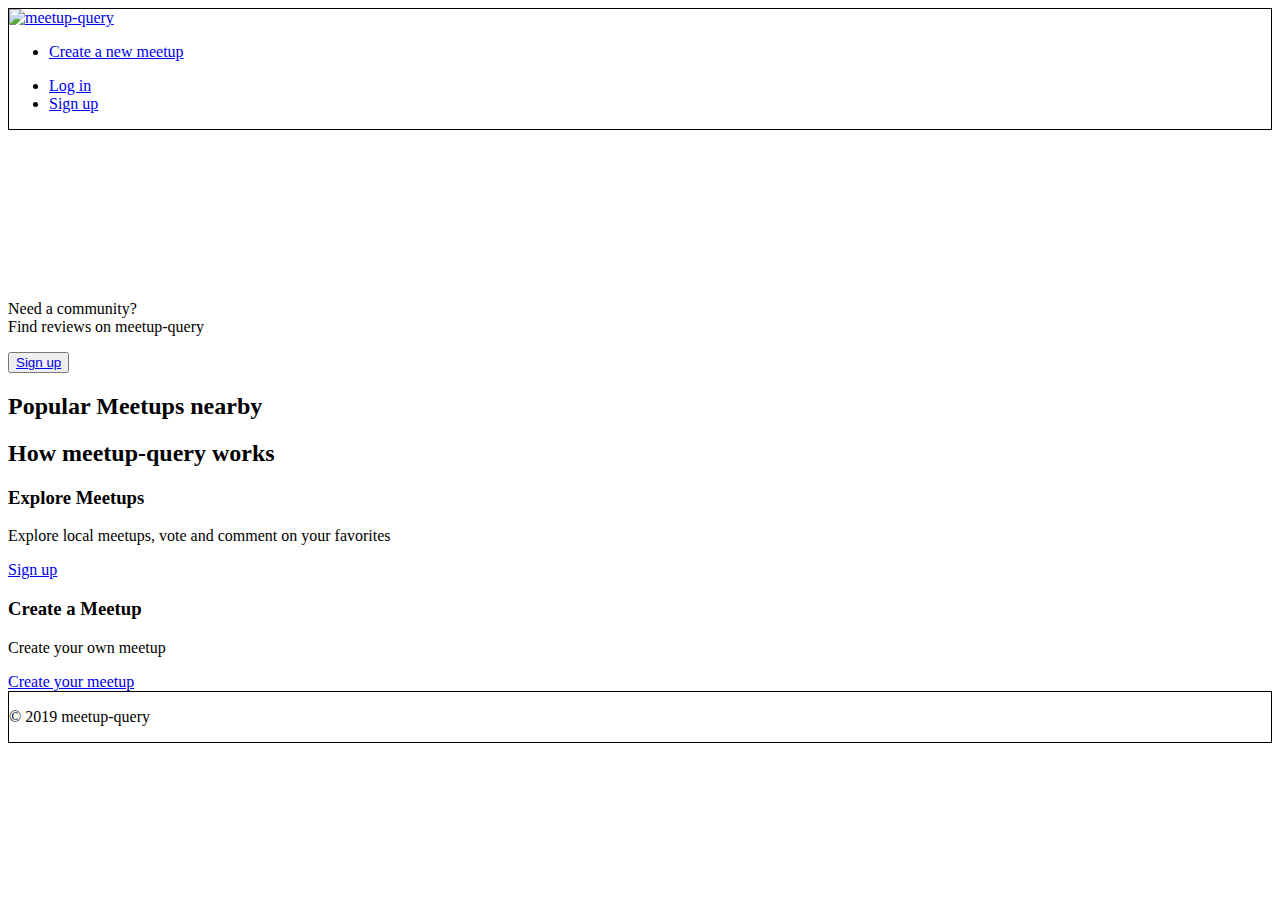
==== UI/index.html @ 0a3e2b58 "[feature #162992723] add welcome video" ====
<!DOCTYPE html>
<html lang="en">

<head>
    <meta charset="UTF-8">
    <meta name="viewport" content="width=device-width, initial-scale=1.0">
    <meta http-equiv="X-UA-Compatible" content="ie=edge">
    <link rel="stylesheet" href="css/main.css">
    <title>Welcome||meetup-query</title>
</head>

<body>
    <div class="header" style="border:1px solid black;">
        <header>
            <div class="logo">
                <a href="index.html">
                    <img src="images/logo.png" alt="meetup-query">
                </a>
            </div>
            <div class="new-mmetup">
                <ul>
                    <li><a href="#">Create a new meetup</a></li>
                </ul>
            </div>
            <div class="verical-rule"></div>
            <nav>
                <ul>
                    <li> <a href="login.html">Log in</a></li>
                    <li><a href="signup.html">Sign up</a></li>
                </ul>
            </nav>
        </header>
    </div>
    <div class="intro">
        <video autoplay loop>
            <source src="assets/video/welcome-video.mp4" type="video/mp4">

        </video>
        <p>
            Need a community?
            <br>
            Find reviews on meetup-query
        </p>
        <button>
            <a href="signup.html"> Sign up</a>
        </button>
    </div>
    <section class="meetups-list">
        <h2>
            Popular Meetups nearby
        </h2>
        <div class="meetup-1"></div>
        <div class="meetup-2"></div>
        <div class="meetup-3"></div>
        <div class="meetup-4"></div>
    </section>
    <section class="how-site-works">
        <h2>
            How meetup-query works
        </h2>
        <div class="how-it-works">
            <div class="explore">
                <div class="explore-meetups">
                    <h3>
                        <span>Explore Meetups</span>
                    </h3>
                    <p>
                        <span>Explore local meetups, vote and comment on your favorites</span>
                    </p>
                    <a href="signup.html">
                        <span>Sign up</span>
                    </a>
                </div>
            </div>
            <div class="create">
                <div class="create-meetups">
                    <h3>
                        <span>Create a Meetup</span>
                    </h3>
                    <p>
                        <span>Create your own meetup </span>
                    </p>
                    <a href="#">
                        <span>Create your meetup</span>
                    </a>
                </div>
            </div>
        </div>
    </section>
    <footer style="border:1px solid black;">
        <div class="copyright">
            <p>
                &copy; 2019 meetup-query
            </p>
        </div>
    </footer>
</body>

</html>
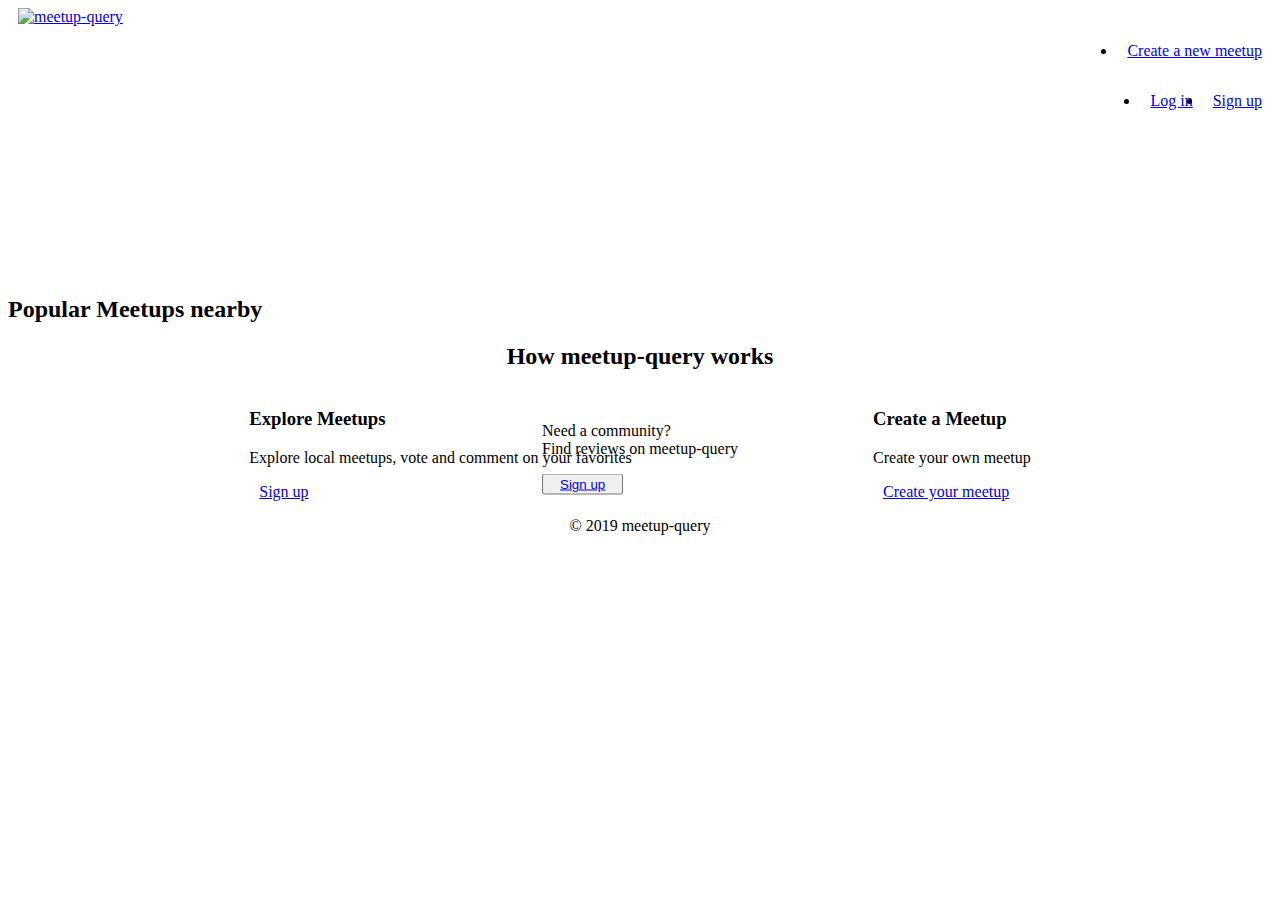
==== commit c4ff8d55: "[feature #162992723] remove inline css styles" ====
--- a/UI/index.html
+++ b/UI/index.html
@@ -10,14 +10,14 @@
 </head>
 
 <body>
-    <div class="header" style="border:1px solid black;">
+    <div class="header" >
         <header>
             <div class="logo">
                 <a href="index.html">
                     <img src="images/logo.png" alt="meetup-query">
                 </a>
             </div>
-            <div class="new-mmetup">
+            <div class="new-meetup">
                 <ul>
                     <li><a href="#">Create a new meetup</a></li>
                 </ul>
@@ -31,31 +31,35 @@
             </nav>
         </header>
     </div>
-    <div class="intro">
-        <video autoplay loop>
-            <source src="assets/video/welcome-video.mp4" type="video/mp4">
-
-        </video>
-        <p>
-            Need a community?
-            <br>
-            Find reviews on meetup-query
-        </p>
-        <button>
-            <a href="signup.html"> Sign up</a>
-        </button>
-    </div>
+        <div class="intro">
+            <video autoplay loop>
+                <source src="assets/video/welcome-video.mp4" type="video/mp4">
+            </video>
+            <div class="center-intro">
+                    <p>
+                    Need a community?
+                    <br>
+                    Find reviews on meetup-query
+                    </p>
+                    <button>
+                        <a href="signup.html"> Sign up</a>
+                    </button>
+            </div>
+        </div>
+        
     <section class="meetups-list">
         <h2>
             Popular Meetups nearby
         </h2>
-        <div class="meetup-1"></div>
-        <div class="meetup-2"></div>
-        <div class="meetup-3"></div>
-        <div class="meetup-4"></div>
+        <div class="meetups-list-wrapper">
+                <div class="meetup-1"></div>
+                <div class="meetup-2"></div>
+                <div class="meetup-3"></div>
+                <div class="meetup-4"></div>
+        </div>  
     </section>
     <section class="how-site-works">
-        <h2>
+        <h2 class="insights">
             How meetup-query works
         </h2>
         <div class="how-it-works">
@@ -87,7 +91,7 @@
             </div>
         </div>
     </section>
-    <footer style="border:1px solid black;">
+    <footer >
         <div class="copyright">
             <p>
                 &copy; 2019 meetup-query
--- a/UI/css/main.css
+++ b/UI/css/main.css
@@ -0,0 +1,53 @@
+*{
+    box-sizing: border-box;
+}
+nav ul{
+    display: flex;
+    justify-content: flex-end;
+    /* justify-content: space-between; */
+}
+
+a{
+    padding: 10px;
+    
+}
+
+nav ul{
+    padding-left: 20px;
+}
+
+.new-meetup{
+    display: flex;
+    justify-content: flex-end;   
+}
+
+.intro{
+    display: flex;
+    justify-content: center;
+}
+
+.center-intro{
+    position: absolute;
+    top: 50%;
+    left: 50%;
+    transform: translate(-50%, -50%);
+}
+
+
+.how-it-works{
+    display: flex;
+    justify-content: center;
+    justify-content: space-evenly;
+    /* align-items: center; */
+}
+.insights{
+    text-align: center;
+}
+
+
+
+footer{
+    display: flex;
+    justify-content: center;
+}
+
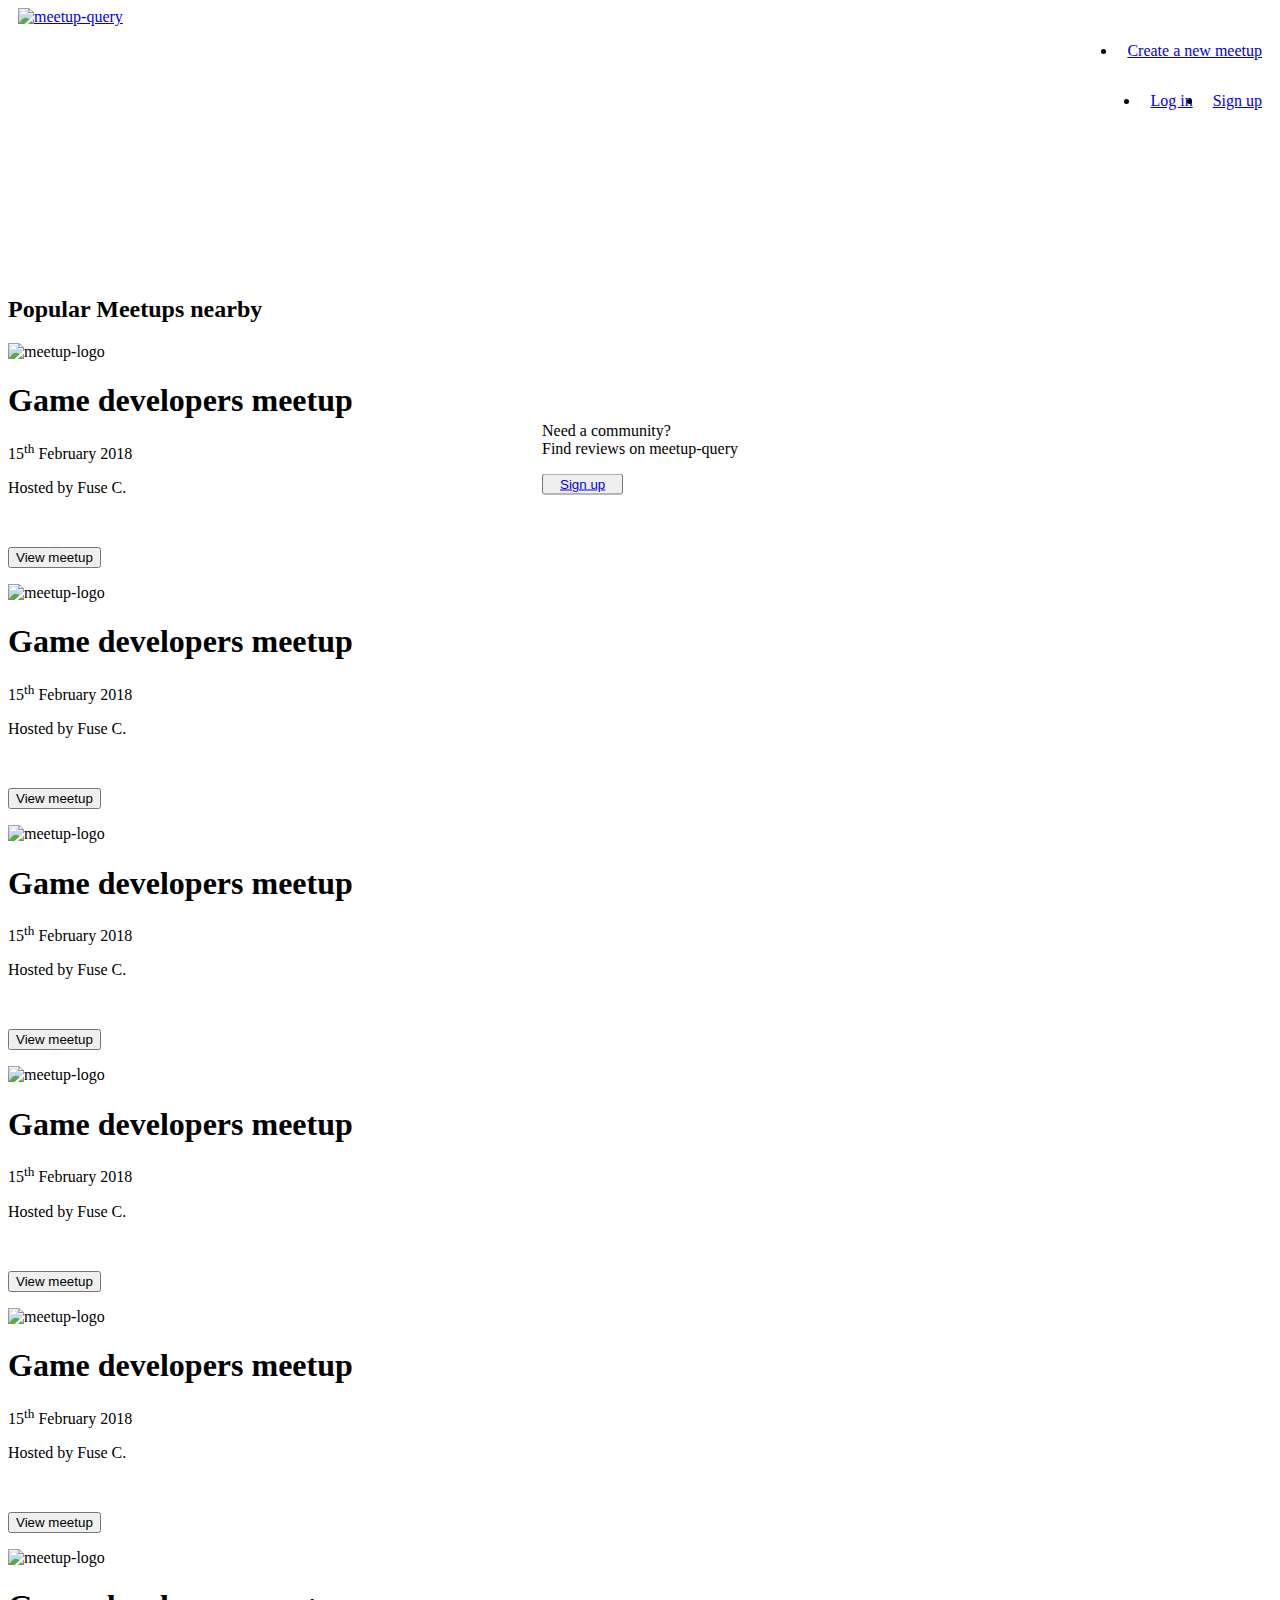
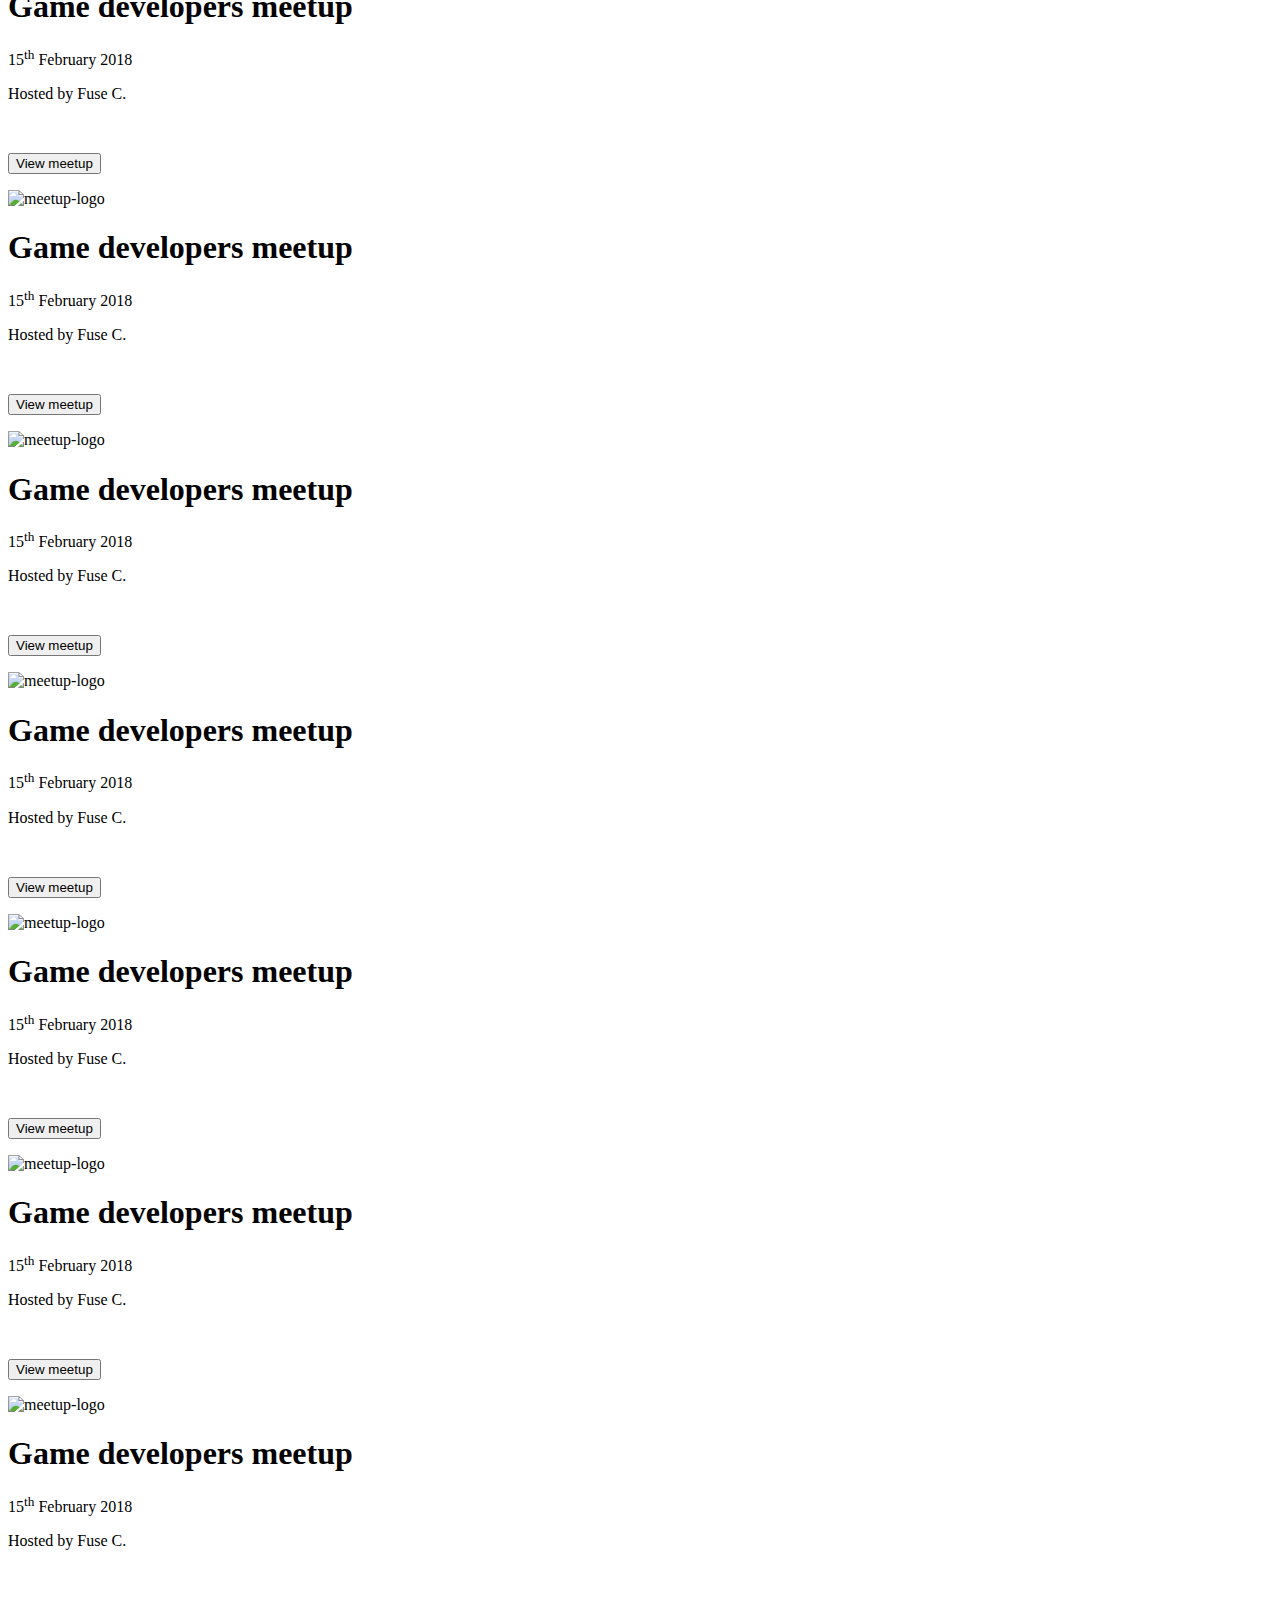
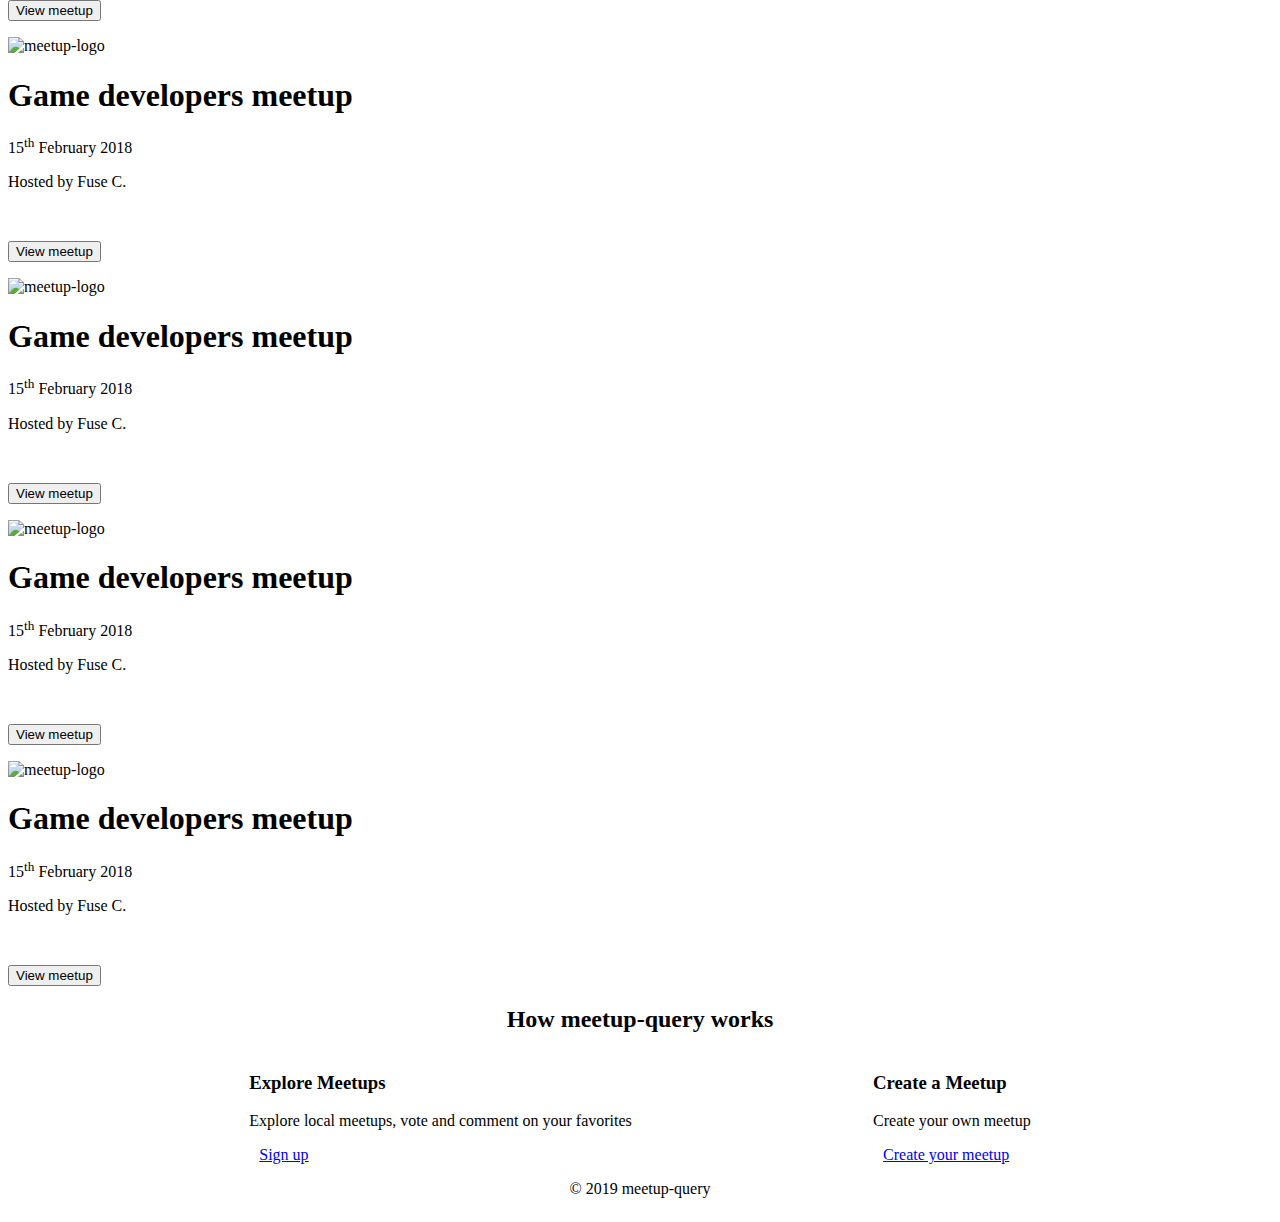
==== commit e4178053: "[feature #162992723] create markup for the meetup cards" ====
--- a/UI/index.html
+++ b/UI/index.html
@@ -5,12 +5,14 @@
     <meta charset="UTF-8">
     <meta name="viewport" content="width=device-width, initial-scale=1.0">
     <meta http-equiv="X-UA-Compatible" content="ie=edge">
+    <link rel="stylesheet" href="https://use.fontawesome.com/releases/v5.6.3/css/all.css" integrity="sha384-UHRtZLI+pbxtHCWp1t77Bi1L4ZtiqrqD80Kn4Z8NTSRyMA2Fd33n5dQ8lWUE00s/"
+        crossorigin="anonymous">
     <link rel="stylesheet" href="css/main.css">
     <title>Welcome||meetup-query</title>
 </head>
 
 <body>
-    <div class="header" >
+    <div class="header">
         <header>
             <div class="logo">
                 <a href="index.html">
@@ -31,32 +33,188 @@
             </nav>
         </header>
     </div>
-        <div class="intro">
-            <video autoplay loop>
-                <source src="assets/video/welcome-video.mp4" type="video/mp4">
-            </video>
-            <div class="center-intro">
-                    <p>
-                    Need a community?
-                    <br>
-                    Find reviews on meetup-query
-                    </p>
-                    <button>
-                        <a href="signup.html"> Sign up</a>
-                    </button>
-            </div>
-        </div>
-        
+    <div class="intro">
+        <video autoplay loop>
+            <source src="assets/video/welcome-video.mp4" type="video/mp4">
+        </video>
+        <div class="center-intro">
+            <p>
+                Need a community?
+                <br>
+                Find reviews on meetup-query
+            </p>
+            <button>
+                <a href="signup.html"> Sign up</a>
+            </button>
+        </div>
+    </div>
+
     <section class="meetups-list">
         <h2>
             Popular Meetups nearby
         </h2>
-        <div class="meetups-list-wrapper">
-                <div class="meetup-1"></div>
-                <div class="meetup-2"></div>
-                <div class="meetup-3"></div>
-                <div class="meetup-4"></div>
-        </div>  
+        <div class="cards">
+            <div class="card">
+                <img src="#" alt="meetup-logo" style="width:100%">
+                <h1>Game developers meetup</h1>
+                <p class="title">15<sup>th</sup> February 2018</p>
+                <p>Hosted by Fuse C.</p> 
+                <a href="#"><i class="fab fa-twitter"></i></a> 
+                <a href="#"><i class="fab fa-linkedin"></i></a> 
+                <a href="#"><i class="fab fa-facebook"></i></a> 
+                <p><button class="view-meetup">View meetup</button></p>
+            </div>
+            <div class="card">
+                <img src="#" alt="meetup-logo" style="width:100%">
+                <h1>Game developers meetup</h1>
+                <p class="title">15<sup>th</sup> February 2018</p>
+                <p>Hosted by Fuse C.</p> 
+                <a href="#"><i class="fab fa-twitter"></i></a> 
+                <a href="#"><i class="fab fa-linkedin"></i></a> 
+                <a href="#"><i class="fab fa-facebook"></i></a> 
+                <p><button class="view-meetup">View meetup</button></p>
+            </div>
+            <div class="card">
+                <img src="#" alt="meetup-logo" style="width:100%">
+                <h1>Game developers meetup</h1>
+                <p class="title">15<sup>th</sup> February 2018</p>
+                <p>Hosted by Fuse C.</p> 
+                <a href="#"><i class="fab fa-twitter"></i></a> 
+                <a href="#"><i class="fab fa-linkedin"></i></a> 
+                <a href="#"><i class="fab fa-facebook"></i></a> 
+                <p><button class="view-meetup">View meetup</button></p>
+            </div>
+            <div class="card">
+                <img src="#" alt="meetup-logo" style="width:100%">
+                <h1>Game developers meetup</h1>
+                <p class="title">15<sup>th</sup> February 2018</p>
+                <p>Hosted by Fuse C.</p> 
+                <a href="#"><i class="fab fa-twitter"></i></a> 
+                <a href="#"><i class="fab fa-linkedin"></i></a> 
+                <a href="#"><i class="fab fa-facebook"></i></a> 
+                <p><button class="view-meetup">View meetup</button></p>
+            </div>
+            <div class="card">
+                <img src="#" alt="meetup-logo" style="width:100%">
+                <h1>Game developers meetup</h1>
+                <p class="title">15<sup>th</sup> February 2018</p>
+                <p>Hosted by Fuse C.</p> 
+                <a href="#"><i class="fab fa-twitter"></i></a> 
+                <a href="#"><i class="fab fa-linkedin"></i></a> 
+                <a href="#"><i class="fab fa-facebook"></i></a> 
+                <p><button class="view-meetup">View meetup</button></p>
+            </div>
+            <div class="card">
+                <img src="#" alt="meetup-logo" style="width:100%">
+                <h1>Game developers meetup</h1>
+                <p class="title">15<sup>th</sup> February 2018</p>
+                <p>Hosted by Fuse C.</p> 
+                <a href="#"><i class="fab fa-twitter"></i></a> 
+                <a href="#"><i class="fab fa-linkedin"></i></a> 
+                <a href="#"><i class="fab fa-facebook"></i></a> 
+                <p><button class="view-meetup">View meetup</button></p>
+            </div>
+            <div class="card">
+                <img src="#" alt="meetup-logo" style="width:100%">
+                <h1>Game developers meetup</h1>
+                <p class="title">15<sup>th</sup> February 2018</p>
+                <p>Hosted by Fuse C.</p> 
+                <a href="#"><i class="fab fa-twitter"></i></a> 
+                <a href="#"><i class="fab fa-linkedin"></i></a> 
+                <a href="#"><i class="fab fa-facebook"></i></a> 
+                <p><button class="view-meetup">View meetup</button></p>
+            </div>
+            <div class="card">
+                <img src="#" alt="meetup-logo" style="width:100%">
+                <h1>Game developers meetup</h1>
+                <p class="title">15<sup>th</sup> February 2018</p>
+                <p>Hosted by Fuse C.</p> 
+                <a href="#"><i class="fab fa-twitter"></i></a> 
+                <a href="#"><i class="fab fa-linkedin"></i></a> 
+                <a href="#"><i class="fab fa-facebook"></i></a> 
+                <p><button class="view-meetup">View meetup</button></p>
+            </div>
+            <div class="card">
+                <img src="#" alt="meetup-logo" style="width:100%">
+                <h1>Game developers meetup</h1>
+                <p class="title">15<sup>th</sup> February 2018</p>
+                <p>Hosted by Fuse C.</p> 
+                <a href="#"><i class="fab fa-twitter"></i></a> 
+                <a href="#"><i class="fab fa-linkedin"></i></a> 
+                <a href="#"><i class="fab fa-facebook"></i></a> 
+                <p><button class="view-meetup">View meetup</button></p>
+            </div>
+            <div class="card">
+                <img src="#" alt="meetup-logo" style="width:100%">
+                <h1>Game developers meetup</h1>
+                <p class="title">15<sup>th</sup> February 2018</p>
+                <p>Hosted by Fuse C.</p> 
+                <a href="#"><i class="fab fa-twitter"></i></a> 
+                <a href="#"><i class="fab fa-linkedin"></i></a> 
+                <a href="#"><i class="fab fa-facebook"></i></a> 
+                <p><button class="view-meetup">View meetup</button></p>
+            </div>
+            <div class="card">
+                <img src="#" alt="meetup-logo" style="width:100%">
+                <h1>Game developers meetup</h1>
+                <p class="title">15<sup>th</sup> February 2018</p>
+                <p>Hosted by Fuse C.</p> 
+                <a href="#"><i class="fab fa-twitter"></i></a> 
+                <a href="#"><i class="fab fa-linkedin"></i></a> 
+                <a href="#"><i class="fab fa-facebook"></i></a> 
+                <p><button class="view-meetup">View meetup</button></p>
+            </div>
+            <div class="card">
+                <img src="#" alt="meetup-logo" style="width:100%">
+                <h1>Game developers meetup</h1>
+                <p class="title">15<sup>th</sup> February 2018</p>
+                <p>Hosted by Fuse C.</p> 
+                <a href="#"><i class="fab fa-twitter"></i></a> 
+                <a href="#"><i class="fab fa-linkedin"></i></a> 
+                <a href="#"><i class="fab fa-facebook"></i></a> 
+                <p><button class="view-meetup">View meetup</button></p>
+            </div>
+            <div class="card">
+                <img src="#" alt="meetup-logo" style="width:100%">
+                <h1>Game developers meetup</h1>
+                <p class="title">15<sup>th</sup> February 2018</p>
+                <p>Hosted by Fuse C.</p> 
+                <a href="#"><i class="fab fa-twitter"></i></a> 
+                <a href="#"><i class="fab fa-linkedin"></i></a> 
+                <a href="#"><i class="fab fa-facebook"></i></a> 
+                <p><button class="view-meetup">View meetup</button></p>
+            </div>
+            <div class="card">
+                <img src="#" alt="meetup-logo" style="width:100%">
+                <h1>Game developers meetup</h1>
+                <p class="title">15<sup>th</sup> February 2018</p>
+                <p>Hosted by Fuse C.</p> 
+                <a href="#"><i class="fab fa-twitter"></i></a> 
+                <a href="#"><i class="fab fa-linkedin"></i></a> 
+                <a href="#"><i class="fab fa-facebook"></i></a> 
+                <p><button class="view-meetup">View meetup</button></p>
+            </div>
+            <div class="card">
+                <img src="#" alt="meetup-logo" style="width:100%">
+                <h1>Game developers meetup</h1>
+                <p class="title">15<sup>th</sup> February 2018</p>
+                <p>Hosted by Fuse C.</p> 
+                <a href="#"><i class="fab fa-twitter"></i></a> 
+                <a href="#"><i class="fab fa-linkedin"></i></a> 
+                <a href="#"><i class="fab fa-facebook"></i></a> 
+                <p><button class="view-meetup">View meetup</button></p>
+            </div>
+            <div class="card">
+                <img src="#" alt="meetup-logo" style="width:100%">
+                <h1>Game developers meetup</h1>
+                <p class="title">15<sup>th</sup> February 2018</p>
+                <p>Hosted by Fuse C.</p> 
+                <a href="#"><i class="fab fa-twitter"></i></a> 
+                <a href="#"><i class="fab fa-linkedin"></i></a> 
+                <a href="#"><i class="fab fa-facebook"></i></a> 
+                <p><button class="view-meetup">View meetup</button></p>
+            </div>
+        </div>
     </section>
     <section class="how-site-works">
         <h2 class="insights">
@@ -91,7 +249,7 @@
             </div>
         </div>
     </section>
-    <footer >
+    <footer>
         <div class="copyright">
             <p>
                 &copy; 2019 meetup-query
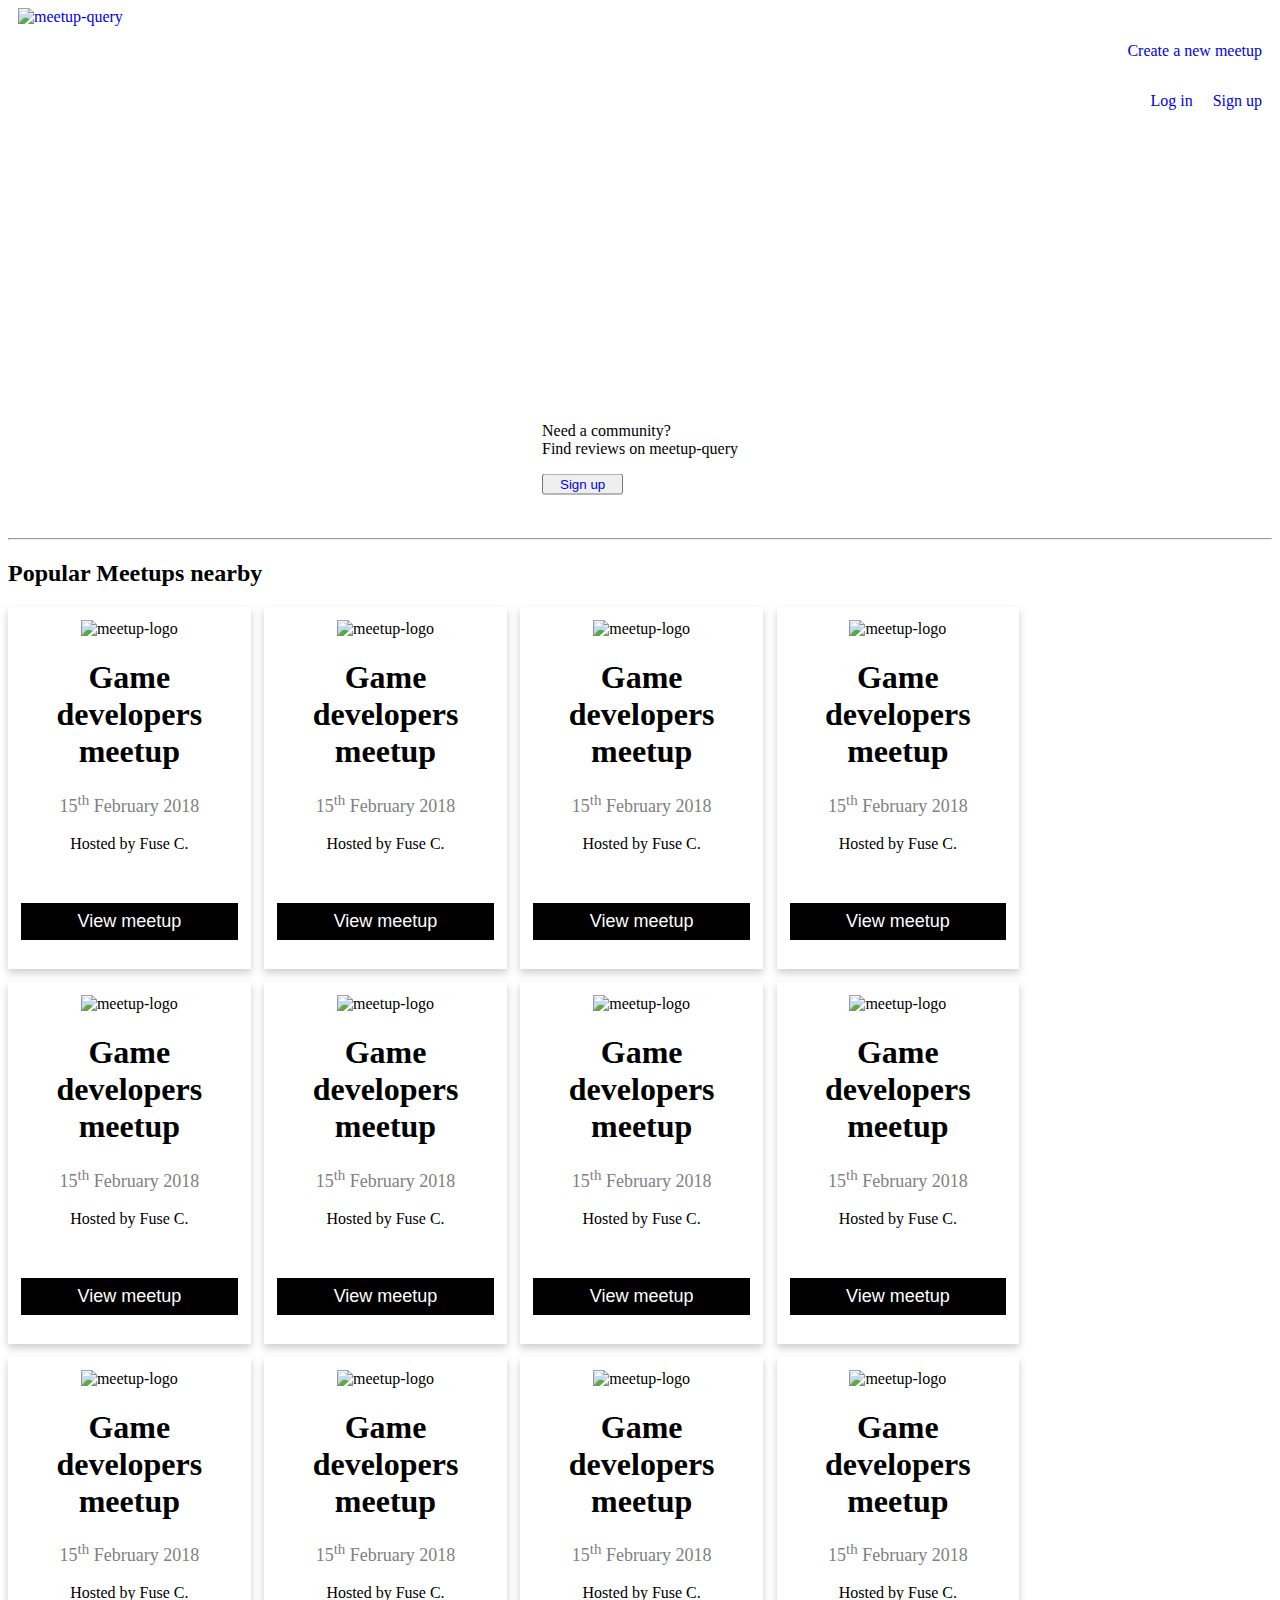
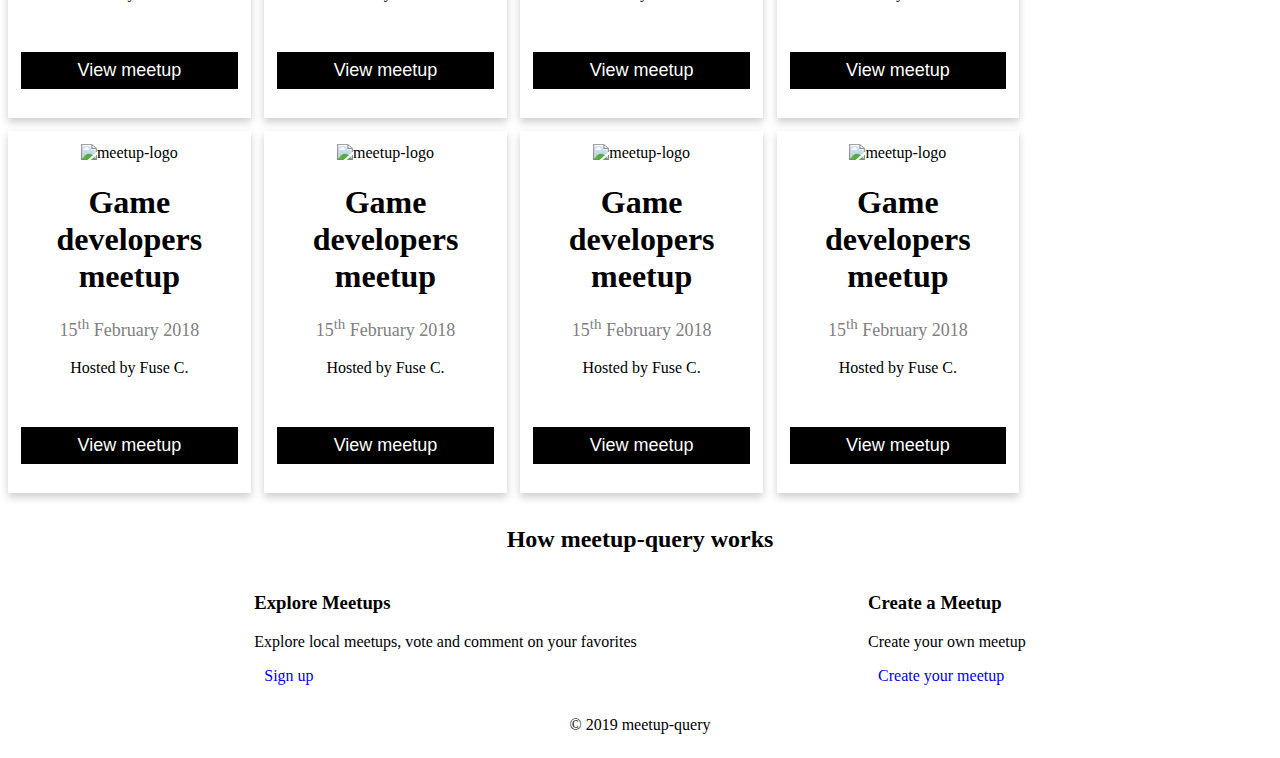
==== commit 3217f4ab: "[feature #162992723] edit html semantics" ====
--- a/UI/index.html
+++ b/UI/index.html
@@ -37,19 +37,22 @@
         <video autoplay loop>
             <source src="assets/video/welcome-video.mp4" type="video/mp4">
         </video>
+        <hr>
         <div class="center-intro">
             <p>
-                Need a community?
+                
+                    <span class="community">Need a community?</span>
+                
                 <br>
-                Find reviews on meetup-query
+                <span class="reviews">Find reviews on meetup-query</span>
             </p>
-            <button>
+            <button class="top-signup">
                 <a href="signup.html"> Sign up</a>
             </button>
         </div>
     </div>
 
-    <section class="meetups-list">
+    <section id="meetups-list">
         <h2>
             Popular Meetups nearby
         </h2>
@@ -216,7 +219,7 @@
             </div>
         </div>
     </section>
-    <section class="how-site-works">
+    <section id="how-site-works">
         <h2 class="insights">
             How meetup-query works
         </h2>
--- a/UI/css/main.css
+++ b/UI/css/main.css
@@ -3,13 +3,18 @@
 }
 nav ul{
     display: flex;
+    flex-flow: row wrap;
     justify-content: flex-end;
     /* justify-content: space-between; */
 }
 
 a{
     padding: 10px;
+    text-decoration-line: none;
     
+}
+ul{
+    list-style-type: none;
 }
 
 nav ul{
@@ -21,9 +26,10 @@
     justify-content: flex-end;   
 }
 
-.intro{
-    display: flex;
-    justify-content: center;
+video{
+    width: 1800px;
+    height: 400px;
+    object-fit: fill;
 }
 
 .center-intro{
@@ -36,9 +42,11 @@
 
 .how-it-works{
     display: flex;
+    flex-wrap: wrap;
     justify-content: center;
     justify-content: space-evenly;
     /* align-items: center; */
+    margin: 15px;
 }
 .insights{
     text-align: center;
@@ -51,3 +59,41 @@
     justify-content: center;
 }
 
+/*******Card styles*******/
+.cards{
+    display: flex;
+    flex-wrap: wrap;
+    justify-content: center;
+    justify-content: space-between;
+    width: 80%;
+}
+.card {
+    box-shadow: 0 4px 8px 0 rgba(0, 0, 0, 0.2);
+    max-width: 300px;
+    text-align: center;
+    padding: 13px;
+    margin-bottom: 13px;
+    flex: 0 1 24%;
+    
+  }
+  
+  .title {
+    color: grey;
+    font-size: 18px;
+  }
+  
+  .view-meetup {
+    border: none;
+    outline: 0;
+    display: inline-block;
+    padding: 8px;
+    color: white;
+    background-color: #000;
+    text-align: center;
+    cursor: pointer;
+    width: 100%;
+    font-size: 18px;
+  }  
+  button:hover, a:hover {
+    opacity: 0.7;
+  }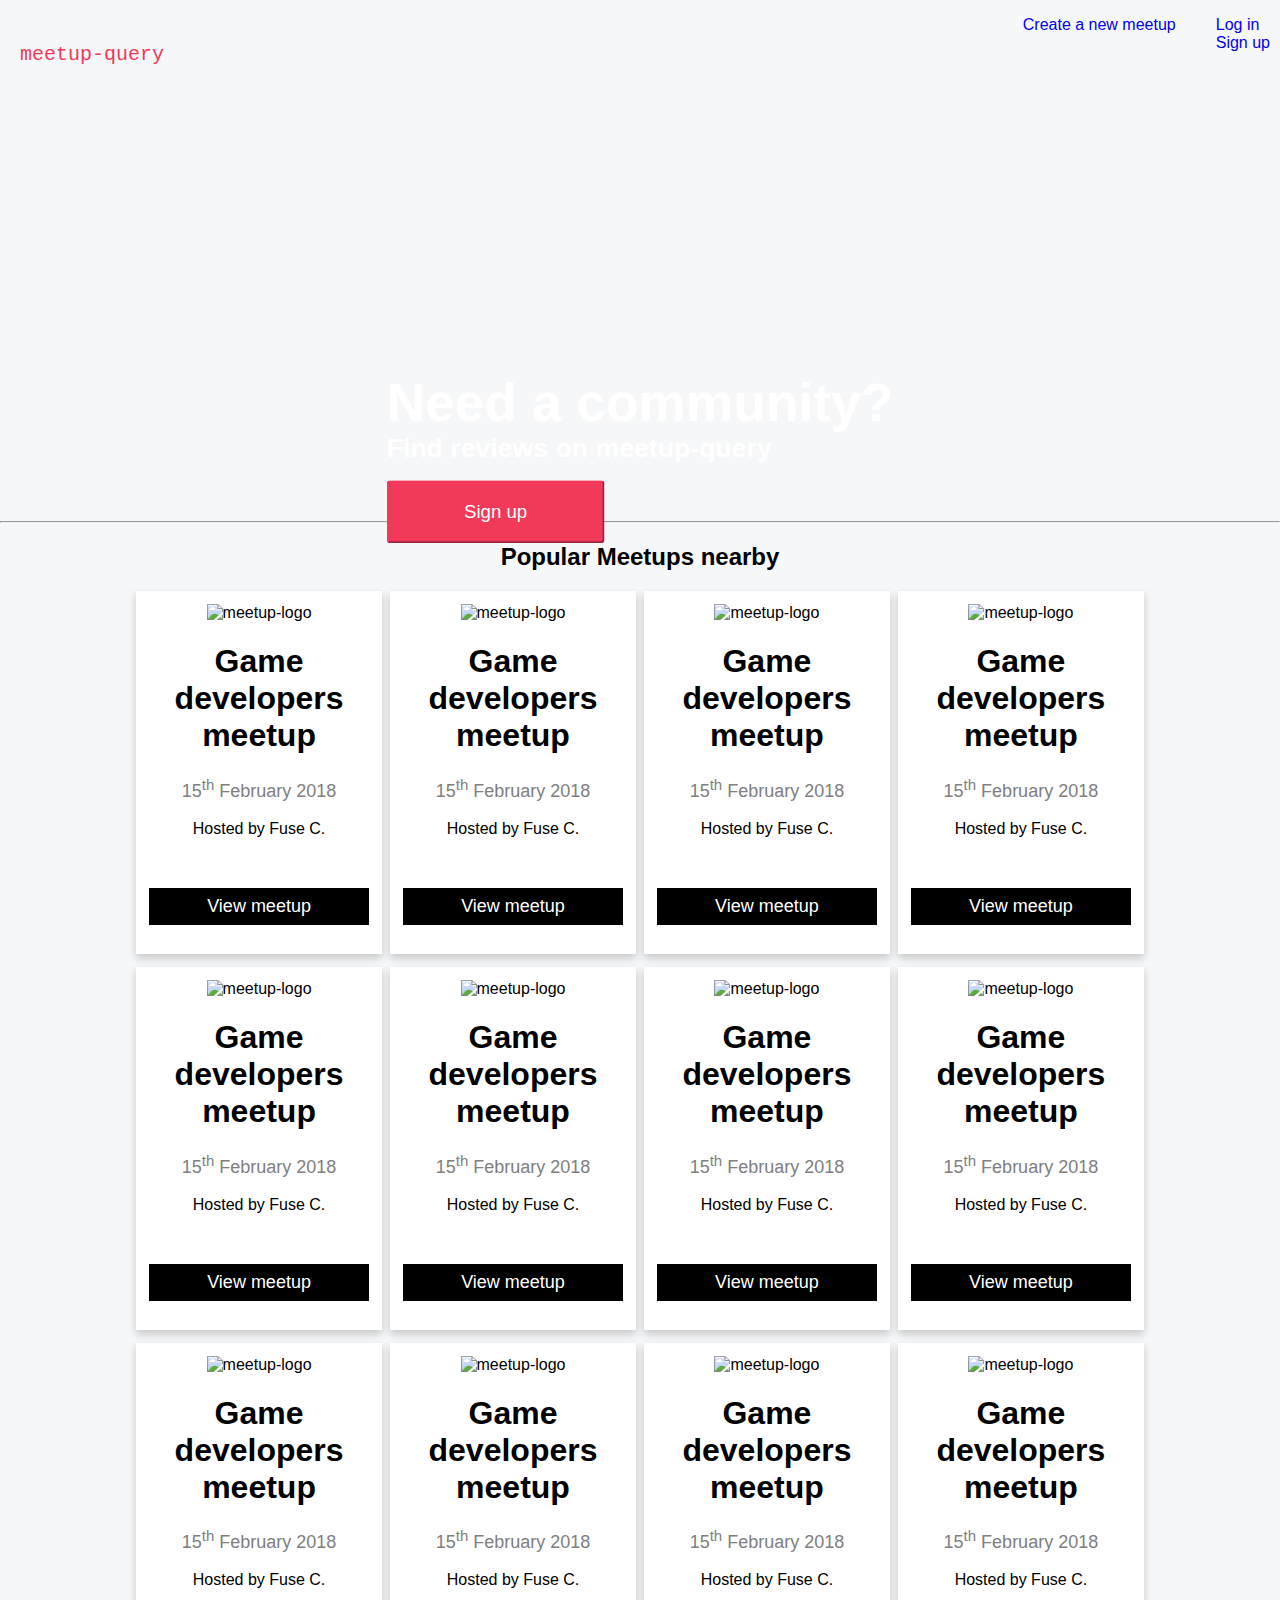
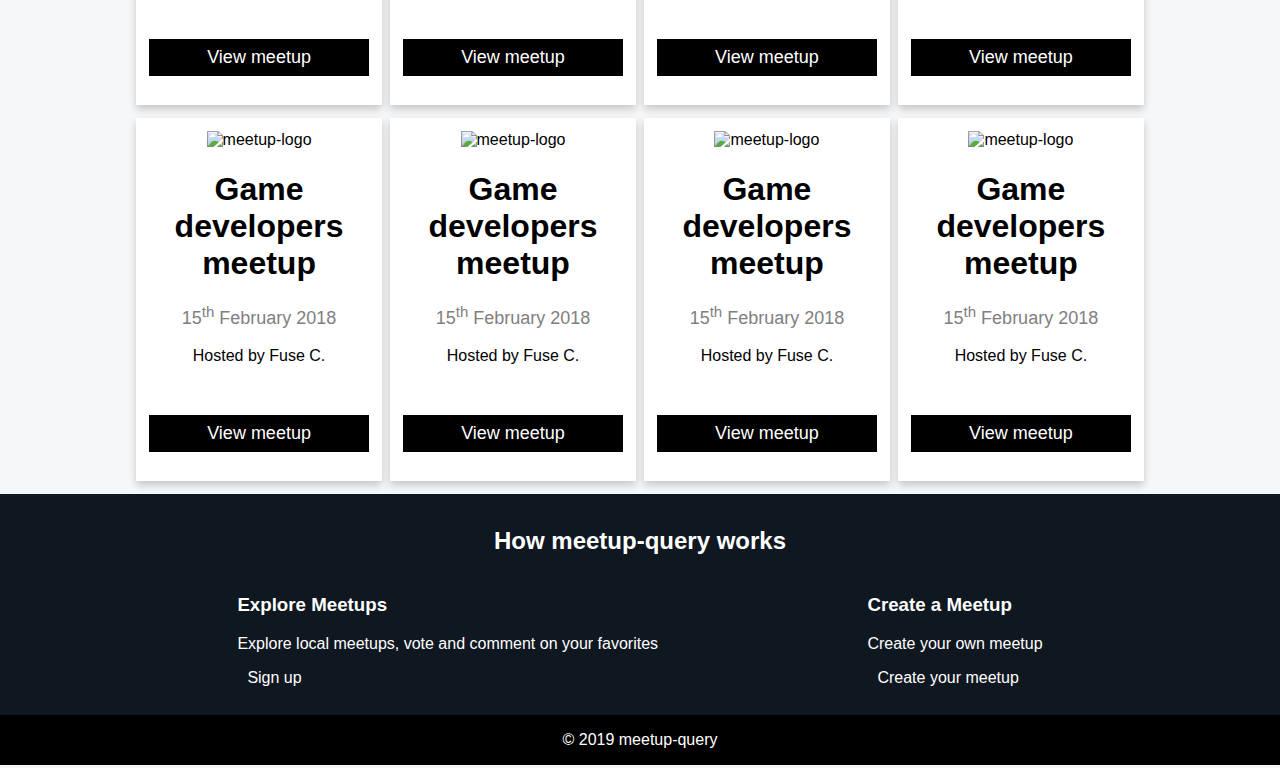
==== commit f5173301: "[feature #162992723] add placeholder image links" ====
--- a/UI/index.html
+++ b/UI/index.html
@@ -12,11 +12,11 @@
 </head>
 
 <body>
-    <div class="header">
+    
         <header>
             <div class="logo">
                 <a href="index.html">
-                    <img src="images/logo.png" alt="meetup-query">
+                    <p>meetup-query</p>
                 </a>
             </div>
             <div class="new-meetup">
@@ -32,7 +32,7 @@
                 </ul>
             </nav>
         </header>
-    </div>
+    
     <div class="intro">
         <video autoplay loop>
             <source src="assets/video/welcome-video.mp4" type="video/mp4">
@@ -58,157 +58,157 @@
         </h2>
         <div class="cards">
             <div class="card">
-                <img src="#" alt="meetup-logo" style="width:100%">
-                <h1>Game developers meetup</h1>
-                <p class="title">15<sup>th</sup> February 2018</p>
-                <p>Hosted by Fuse C.</p> 
-                <a href="#"><i class="fab fa-twitter"></i></a> 
-                <a href="#"><i class="fab fa-linkedin"></i></a> 
-                <a href="#"><i class="fab fa-facebook"></i></a> 
-                <p><button class="view-meetup">View meetup</button></p>
-            </div>
-            <div class="card">
-                <img src="#" alt="meetup-logo" style="width:100%">
-                <h1>Game developers meetup</h1>
-                <p class="title">15<sup>th</sup> February 2018</p>
-                <p>Hosted by Fuse C.</p> 
-                <a href="#"><i class="fab fa-twitter"></i></a> 
-                <a href="#"><i class="fab fa-linkedin"></i></a> 
-                <a href="#"><i class="fab fa-facebook"></i></a> 
-                <p><button class="view-meetup">View meetup</button></p>
-            </div>
-            <div class="card">
-                <img src="#" alt="meetup-logo" style="width:100%">
-                <h1>Game developers meetup</h1>
-                <p class="title">15<sup>th</sup> February 2018</p>
-                <p>Hosted by Fuse C.</p> 
-                <a href="#"><i class="fab fa-twitter"></i></a> 
-                <a href="#"><i class="fab fa-linkedin"></i></a> 
-                <a href="#"><i class="fab fa-facebook"></i></a> 
-                <p><button class="view-meetup">View meetup</button></p>
-            </div>
-            <div class="card">
-                <img src="#" alt="meetup-logo" style="width:100%">
-                <h1>Game developers meetup</h1>
-                <p class="title">15<sup>th</sup> February 2018</p>
-                <p>Hosted by Fuse C.</p> 
-                <a href="#"><i class="fab fa-twitter"></i></a> 
-                <a href="#"><i class="fab fa-linkedin"></i></a> 
-                <a href="#"><i class="fab fa-facebook"></i></a> 
-                <p><button class="view-meetup">View meetup</button></p>
-            </div>
-            <div class="card">
-                <img src="#" alt="meetup-logo" style="width:100%">
-                <h1>Game developers meetup</h1>
-                <p class="title">15<sup>th</sup> February 2018</p>
-                <p>Hosted by Fuse C.</p> 
-                <a href="#"><i class="fab fa-twitter"></i></a> 
-                <a href="#"><i class="fab fa-linkedin"></i></a> 
-                <a href="#"><i class="fab fa-facebook"></i></a> 
-                <p><button class="view-meetup">View meetup</button></p>
-            </div>
-            <div class="card">
-                <img src="#" alt="meetup-logo" style="width:100%">
-                <h1>Game developers meetup</h1>
-                <p class="title">15<sup>th</sup> February 2018</p>
-                <p>Hosted by Fuse C.</p> 
-                <a href="#"><i class="fab fa-twitter"></i></a> 
-                <a href="#"><i class="fab fa-linkedin"></i></a> 
-                <a href="#"><i class="fab fa-facebook"></i></a> 
-                <p><button class="view-meetup">View meetup</button></p>
-            </div>
-            <div class="card">
-                <img src="#" alt="meetup-logo" style="width:100%">
-                <h1>Game developers meetup</h1>
-                <p class="title">15<sup>th</sup> February 2018</p>
-                <p>Hosted by Fuse C.</p> 
-                <a href="#"><i class="fab fa-twitter"></i></a> 
-                <a href="#"><i class="fab fa-linkedin"></i></a> 
-                <a href="#"><i class="fab fa-facebook"></i></a> 
-                <p><button class="view-meetup">View meetup</button></p>
-            </div>
-            <div class="card">
-                <img src="#" alt="meetup-logo" style="width:100%">
-                <h1>Game developers meetup</h1>
-                <p class="title">15<sup>th</sup> February 2018</p>
-                <p>Hosted by Fuse C.</p> 
-                <a href="#"><i class="fab fa-twitter"></i></a> 
-                <a href="#"><i class="fab fa-linkedin"></i></a> 
-                <a href="#"><i class="fab fa-facebook"></i></a> 
-                <p><button class="view-meetup">View meetup</button></p>
-            </div>
-            <div class="card">
-                <img src="#" alt="meetup-logo" style="width:100%">
-                <h1>Game developers meetup</h1>
-                <p class="title">15<sup>th</sup> February 2018</p>
-                <p>Hosted by Fuse C.</p> 
-                <a href="#"><i class="fab fa-twitter"></i></a> 
-                <a href="#"><i class="fab fa-linkedin"></i></a> 
-                <a href="#"><i class="fab fa-facebook"></i></a> 
-                <p><button class="view-meetup">View meetup</button></p>
-            </div>
-            <div class="card">
-                <img src="#" alt="meetup-logo" style="width:100%">
-                <h1>Game developers meetup</h1>
-                <p class="title">15<sup>th</sup> February 2018</p>
-                <p>Hosted by Fuse C.</p> 
-                <a href="#"><i class="fab fa-twitter"></i></a> 
-                <a href="#"><i class="fab fa-linkedin"></i></a> 
-                <a href="#"><i class="fab fa-facebook"></i></a> 
-                <p><button class="view-meetup">View meetup</button></p>
-            </div>
-            <div class="card">
-                <img src="#" alt="meetup-logo" style="width:100%">
-                <h1>Game developers meetup</h1>
-                <p class="title">15<sup>th</sup> February 2018</p>
-                <p>Hosted by Fuse C.</p> 
-                <a href="#"><i class="fab fa-twitter"></i></a> 
-                <a href="#"><i class="fab fa-linkedin"></i></a> 
-                <a href="#"><i class="fab fa-facebook"></i></a> 
-                <p><button class="view-meetup">View meetup</button></p>
-            </div>
-            <div class="card">
-                <img src="#" alt="meetup-logo" style="width:100%">
-                <h1>Game developers meetup</h1>
-                <p class="title">15<sup>th</sup> February 2018</p>
-                <p>Hosted by Fuse C.</p> 
-                <a href="#"><i class="fab fa-twitter"></i></a> 
-                <a href="#"><i class="fab fa-linkedin"></i></a> 
-                <a href="#"><i class="fab fa-facebook"></i></a> 
-                <p><button class="view-meetup">View meetup</button></p>
-            </div>
-            <div class="card">
-                <img src="#" alt="meetup-logo" style="width:100%">
-                <h1>Game developers meetup</h1>
-                <p class="title">15<sup>th</sup> February 2018</p>
-                <p>Hosted by Fuse C.</p> 
-                <a href="#"><i class="fab fa-twitter"></i></a> 
-                <a href="#"><i class="fab fa-linkedin"></i></a> 
-                <a href="#"><i class="fab fa-facebook"></i></a> 
-                <p><button class="view-meetup">View meetup</button></p>
-            </div>
-            <div class="card">
-                <img src="#" alt="meetup-logo" style="width:100%">
-                <h1>Game developers meetup</h1>
-                <p class="title">15<sup>th</sup> February 2018</p>
-                <p>Hosted by Fuse C.</p> 
-                <a href="#"><i class="fab fa-twitter"></i></a> 
-                <a href="#"><i class="fab fa-linkedin"></i></a> 
-                <a href="#"><i class="fab fa-facebook"></i></a> 
-                <p><button class="view-meetup">View meetup</button></p>
-            </div>
-            <div class="card">
-                <img src="#" alt="meetup-logo" style="width:100%">
-                <h1>Game developers meetup</h1>
-                <p class="title">15<sup>th</sup> February 2018</p>
-                <p>Hosted by Fuse C.</p> 
-                <a href="#"><i class="fab fa-twitter"></i></a> 
-                <a href="#"><i class="fab fa-linkedin"></i></a> 
-                <a href="#"><i class="fab fa-facebook"></i></a> 
-                <p><button class="view-meetup">View meetup</button></p>
-            </div>
-            <div class="card">
-                <img src="#" alt="meetup-logo" style="width:100%">
+                <img src="https://via.placeholder.com/150" alt="meetup-logo" style="width:100%">
+                <h1>Game developers meetup</h1>
+                <p class="title">15<sup>th</sup> February 2018</p>
+                <p>Hosted by Fuse C.</p> 
+                <a href="#"><i class="fab fa-twitter"></i></a> 
+                <a href="#"><i class="fab fa-linkedin"></i></a> 
+                <a href="#"><i class="fab fa-facebook"></i></a> 
+                <p><button class="view-meetup">View meetup</button></p>
+            </div>
+            <div class="card">
+                <img src="https://via.placeholder.com/150" alt="meetup-logo" style="width:100%">
+                <h1>Game developers meetup</h1>
+                <p class="title">15<sup>th</sup> February 2018</p>
+                <p>Hosted by Fuse C.</p> 
+                <a href="#"><i class="fab fa-twitter"></i></a> 
+                <a href="#"><i class="fab fa-linkedin"></i></a> 
+                <a href="#"><i class="fab fa-facebook"></i></a> 
+                <p><button class="view-meetup">View meetup</button></p>
+            </div>
+            <div class="card">
+                <img src="https://via.placeholder.com/150" alt="meetup-logo" style="width:100%">
+                <h1>Game developers meetup</h1>
+                <p class="title">15<sup>th</sup> February 2018</p>
+                <p>Hosted by Fuse C.</p> 
+                <a href="#"><i class="fab fa-twitter"></i></a> 
+                <a href="#"><i class="fab fa-linkedin"></i></a> 
+                <a href="#"><i class="fab fa-facebook"></i></a> 
+                <p><button class="view-meetup">View meetup</button></p>
+            </div>
+            <div class="card">
+                <img src="https://via.placeholder.com/150" alt="meetup-logo" style="width:100%">
+                <h1>Game developers meetup</h1>
+                <p class="title">15<sup>th</sup> February 2018</p>
+                <p>Hosted by Fuse C.</p> 
+                <a href="#"><i class="fab fa-twitter"></i></a> 
+                <a href="#"><i class="fab fa-linkedin"></i></a> 
+                <a href="#"><i class="fab fa-facebook"></i></a> 
+                <p><button class="view-meetup">View meetup</button></p>
+            </div>
+            <div class="card">
+                <img src="https://via.placeholder.com/150" alt="meetup-logo" style="width:100%">
+                <h1>Game developers meetup</h1>
+                <p class="title">15<sup>th</sup> February 2018</p>
+                <p>Hosted by Fuse C.</p> 
+                <a href="#"><i class="fab fa-twitter"></i></a> 
+                <a href="#"><i class="fab fa-linkedin"></i></a> 
+                <a href="#"><i class="fab fa-facebook"></i></a> 
+                <p><button class="view-meetup">View meetup</button></p>
+            </div>
+            <div class="card">
+                <img src="https://via.placeholder.com/150" alt="meetup-logo" style="width:100%">
+                <h1>Game developers meetup</h1>
+                <p class="title">15<sup>th</sup> February 2018</p>
+                <p>Hosted by Fuse C.</p> 
+                <a href="#"><i class="fab fa-twitter"></i></a> 
+                <a href="#"><i class="fab fa-linkedin"></i></a> 
+                <a href="#"><i class="fab fa-facebook"></i></a> 
+                <p><button class="view-meetup">View meetup</button></p>
+            </div>
+            <div class="card">
+                <img src="https://via.placeholder.com/150" alt="meetup-logo" style="width:100%">
+                <h1>Game developers meetup</h1>
+                <p class="title">15<sup>th</sup> February 2018</p>
+                <p>Hosted by Fuse C.</p> 
+                <a href="#"><i class="fab fa-twitter"></i></a> 
+                <a href="#"><i class="fab fa-linkedin"></i></a> 
+                <a href="#"><i class="fab fa-facebook"></i></a> 
+                <p><button class="view-meetup">View meetup</button></p>
+            </div>
+            <div class="card">
+                <img src="https://via.placeholder.com/150" alt="meetup-logo" style="width:100%">
+                <h1>Game developers meetup</h1>
+                <p class="title">15<sup>th</sup> February 2018</p>
+                <p>Hosted by Fuse C.</p> 
+                <a href="#"><i class="fab fa-twitter"></i></a> 
+                <a href="#"><i class="fab fa-linkedin"></i></a> 
+                <a href="#"><i class="fab fa-facebook"></i></a> 
+                <p><button class="view-meetup">View meetup</button></p>
+            </div>
+            <div class="card">
+                <img src="https://via.placeholder.com/150" alt="meetup-logo" style="width:100%">
+                <h1>Game developers meetup</h1>
+                <p class="title">15<sup>th</sup> February 2018</p>
+                <p>Hosted by Fuse C.</p> 
+                <a href="#"><i class="fab fa-twitter"></i></a> 
+                <a href="#"><i class="fab fa-linkedin"></i></a> 
+                <a href="#"><i class="fab fa-facebook"></i></a> 
+                <p><button class="view-meetup">View meetup</button></p>
+            </div>
+            <div class="card">
+                <img src="https://via.placeholder.com/150" alt="meetup-logo" style="width:100%">
+                <h1>Game developers meetup</h1>
+                <p class="title">15<sup>th</sup> February 2018</p>
+                <p>Hosted by Fuse C.</p> 
+                <a href="#"><i class="fab fa-twitter"></i></a> 
+                <a href="#"><i class="fab fa-linkedin"></i></a> 
+                <a href="#"><i class="fab fa-facebook"></i></a> 
+                <p><button class="view-meetup">View meetup</button></p>
+            </div>
+            <div class="card">
+                <img src="https://via.placeholder.com/150" alt="meetup-logo" style="width:100%">
+                <h1>Game developers meetup</h1>
+                <p class="title">15<sup>th</sup> February 2018</p>
+                <p>Hosted by Fuse C.</p> 
+                <a href="#"><i class="fab fa-twitter"></i></a> 
+                <a href="#"><i class="fab fa-linkedin"></i></a> 
+                <a href="#"><i class="fab fa-facebook"></i></a> 
+                <p><button class="view-meetup">View meetup</button></p>
+            </div>
+            <div class="card">
+                <img src="https://via.placeholder.com/150" alt="meetup-logo" style="width:100%">
+                <h1>Game developers meetup</h1>
+                <p class="title">15<sup>th</sup> February 2018</p>
+                <p>Hosted by Fuse C.</p> 
+                <a href="#"><i class="fab fa-twitter"></i></a> 
+                <a href="#"><i class="fab fa-linkedin"></i></a> 
+                <a href="#"><i class="fab fa-facebook"></i></a> 
+                <p><button class="view-meetup">View meetup</button></p>
+            </div>
+            <div class="card">
+                <img src="https://via.placeholder.com/150" alt="meetup-logo" style="width:100%">
+                <h1>Game developers meetup</h1>
+                <p class="title">15<sup>th</sup> February 2018</p>
+                <p>Hosted by Fuse C.</p> 
+                <a href="#"><i class="fab fa-twitter"></i></a> 
+                <a href="#"><i class="fab fa-linkedin"></i></a> 
+                <a href="#"><i class="fab fa-facebook"></i></a> 
+                <p><button class="view-meetup">View meetup</button></p>
+            </div>
+            <div class="card">
+                <img src="https://via.placeholder.com/150" alt="meetup-logo" style="width:100%">
+                <h1>Game developers meetup</h1>
+                <p class="title">15<sup>th</sup> February 2018</p>
+                <p>Hosted by Fuse C.</p> 
+                <a href="#"><i class="fab fa-twitter"></i></a> 
+                <a href="#"><i class="fab fa-linkedin"></i></a> 
+                <a href="#"><i class="fab fa-facebook"></i></a> 
+                <p><button class="view-meetup">View meetup</button></p>
+            </div>
+            <div class="card">
+                <img src="https://via.placeholder.com/150" alt="meetup-logo" style="width:100%">
+                <h1>Game developers meetup</h1>
+                <p class="title">15<sup>th</sup> February 2018</p>
+                <p>Hosted by Fuse C.</p> 
+                <a href="#"><i class="fab fa-twitter"></i></a> 
+                <a href="#"><i class="fab fa-linkedin"></i></a> 
+                <a href="#"><i class="fab fa-facebook"></i></a> 
+                <p><button class="view-meetup">View meetup</button></p>
+            </div>
+            <div class="card">
+                <img src="https://via.placeholder.com/150" alt="meetup-logo" style="width:100%">
                 <h1>Game developers meetup</h1>
                 <p class="title">15<sup>th</sup> February 2018</p>
                 <p>Hosted by Fuse C.</p> 
--- a/UI/css/main.css
+++ b/UI/css/main.css
@@ -1,12 +1,30 @@
 *{
     box-sizing: border-box;
+    /* border: 0.1px solid black; */
 }
-nav ul{
+body{
+    font-family: Helvetica, Arial, sans-serif;
+    margin: 0;
+    background: #f6f7f8;
+}
+header{
+    display: flex;
+}
+.logo{
+    flex: 1;
+    padding-left: 20px;
+    font-family: monospace;
+    font-size: 15pt;
+}
+.logo a{
+    color:#f13a59;
+}
+/* nav ul{
     display: flex;
     flex-flow: row wrap;
     justify-content: flex-end;
-    /* justify-content: space-between; */
-}
+    /* justify-content: space-between; 
+} */
 
 a{
     padding: 10px;
@@ -21,13 +39,13 @@
     padding-left: 20px;
 }
 
-.new-meetup{
+/* .new-meetup{
     display: flex;
     justify-content: flex-end;   
-}
+} */
 
 video{
-    width: 1800px;
+    width: 1575px;
     height: 400px;
     object-fit: fill;
 }
@@ -38,8 +56,42 @@
     left: 50%;
     transform: translate(-50%, -50%);
 }
+.center-intro p{
+    color: #fff;
+}
+.community{
+    font-weight:bolder;
+    font-size: 40pt;
+}
+.reviews{
+    font-weight: 800;
+    font-size: 20pt;
+}
+.top-signup{
+    padding-right: 3.5em;
+    padding-left: 3.5em;
+    padding-bottom: 1em;
+    padding-top: 1em;
+    /* color:#fff; */
+    background: #f13a59;
+    border-color: #f13a59;
+    border-radius: 4px;
+    cursor: pointer;
+    font-size: 14pt;
+}
+button a{
+    color: #fff;
+}
 
-
+#how-site-works{
+    background: #0f1721;
+    color: #fff;
+    padding: 13px;
+    
+}
+#how-site-works a{
+    color: #fff;
+}
 .how-it-works{
     display: flex;
     flex-wrap: wrap;
@@ -57,15 +109,22 @@
 footer{
     display: flex;
     justify-content: center;
+    background: #000;
+    color: #fff;
 }
 
 /*******Card styles*******/
+
+#meetups-list h2{
+    text-align: center;
+}
 .cards{
     display: flex;
     flex-wrap: wrap;
-    justify-content: center;
-    justify-content: space-between;
+    /* justify-content: center; */
+    justify-content: space-evenly;
     width: 80%;
+    margin: auto;
 }
 .card {
     box-shadow: 0 4px 8px 0 rgba(0, 0, 0, 0.2);
@@ -74,6 +133,9 @@
     padding: 13px;
     margin-bottom: 13px;
     flex: 0 1 24%;
+    /* border: 1px lightgray;
+    border-radius: 5px 5px 0 0; */
+    background: #fff;
     
   }
   
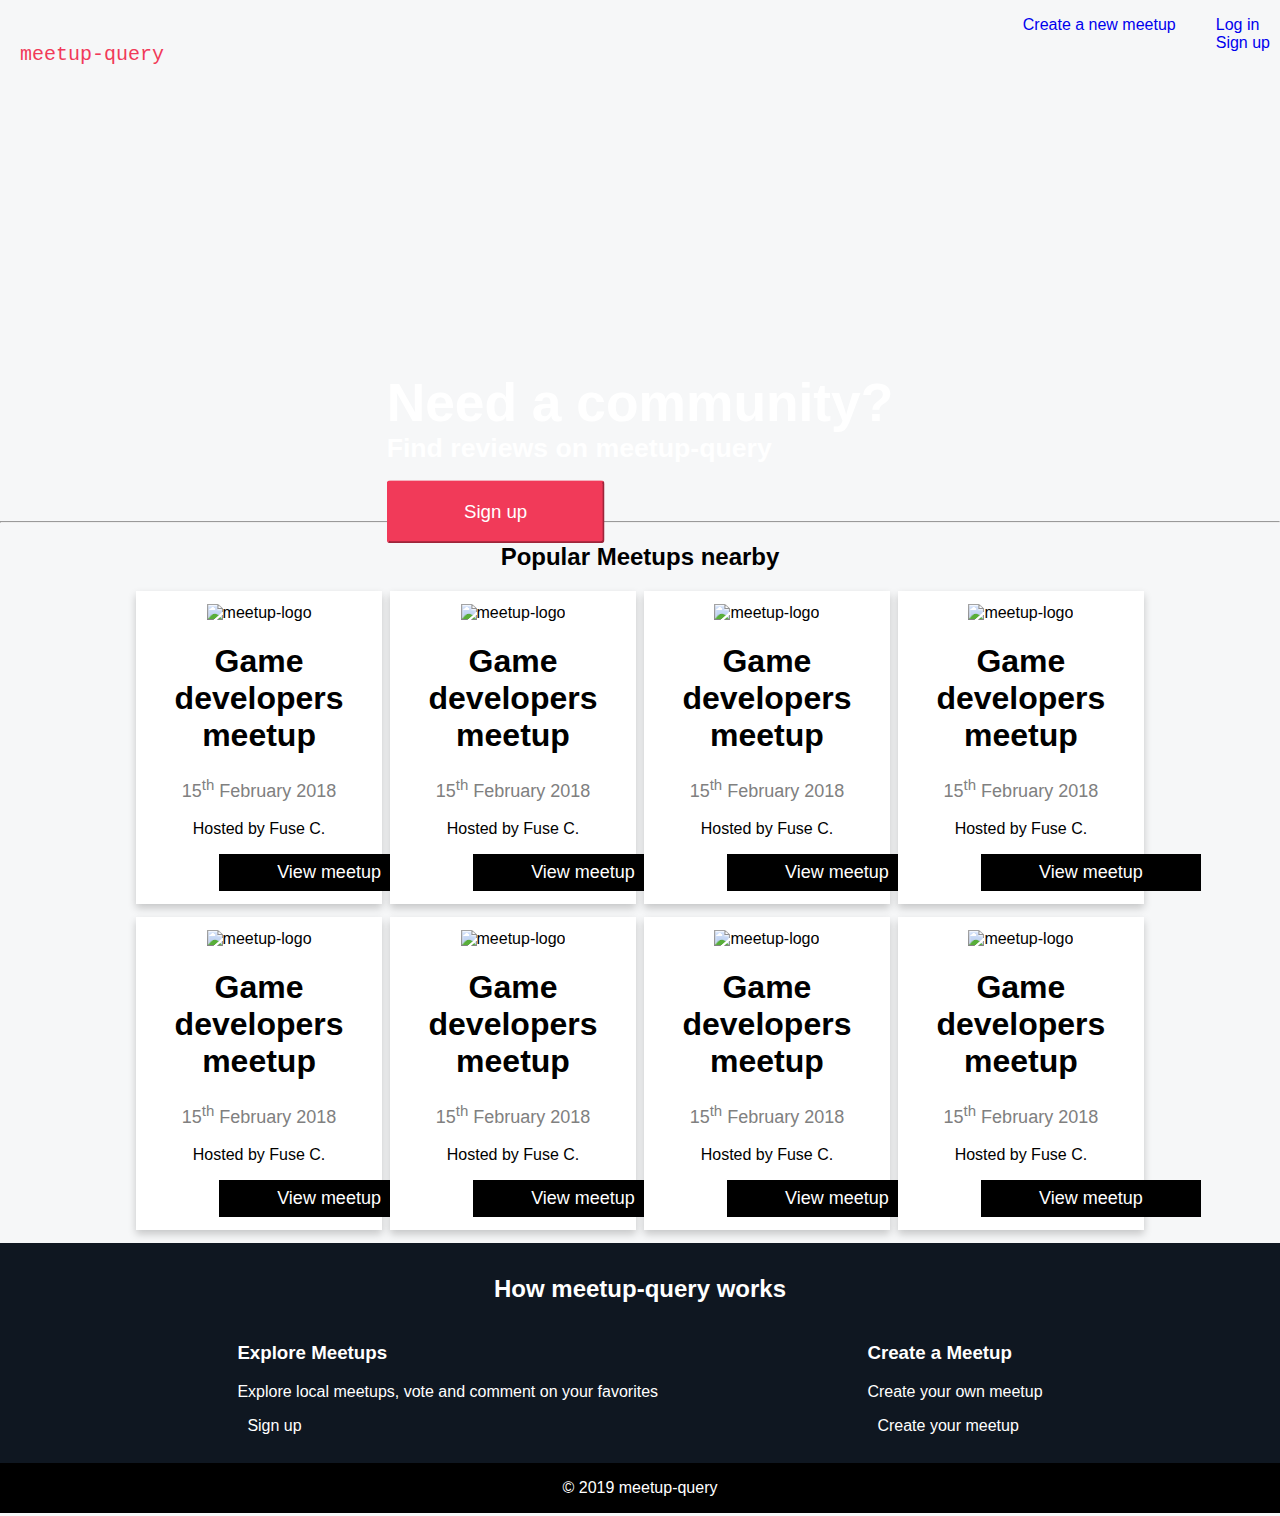
==== commit 92a3199f: "[feature #162992723] refine the UI" ====
--- a/UI/index.html
+++ b/UI/index.html
@@ -12,27 +12,27 @@
 </head>
 
 <body>
-    
-        <header>
-            <div class="logo">
-                <a href="index.html">
-                    <p>meetup-query</p>
-                </a>
-            </div>
-            <div class="new-meetup">
-                <ul>
-                    <li><a href="#">Create a new meetup</a></li>
-                </ul>
-            </div>
-            <div class="verical-rule"></div>
-            <nav>
-                <ul>
-                    <li> <a href="login.html">Log in</a></li>
-                    <li><a href="signup.html">Sign up</a></li>
-                </ul>
-            </nav>
-        </header>
-    
+
+    <header>
+        <div class="logo">
+            <a href="index.html">
+                <p>meetup-query</p>
+            </a>
+        </div>
+        <div class="new-meetup">
+            <ul>
+                <li><a href="#">Create a new meetup</a></li>
+            </ul>
+        </div>
+        <div class="verical-rule"></div>
+        <nav>
+            <ul>
+                <li> <a href="login.html">Log in</a></li>
+                <li><a href="signup.html">Sign up</a></li>
+            </ul>
+        </nav>
+    </header>
+
     <div class="intro">
         <video autoplay loop>
             <source src="assets/video/welcome-video.mp4" type="video/mp4">
@@ -40,9 +40,9 @@
         <hr>
         <div class="center-intro">
             <p>
-                
-                    <span class="community">Need a community?</span>
-                
+
+                <span class="community">Need a community?</span>
+
                 <br>
                 <span class="reviews">Find reviews on meetup-query</span>
             </p>
@@ -58,165 +58,86 @@
         </h2>
         <div class="cards">
             <div class="card">
-                <img src="https://via.placeholder.com/150" alt="meetup-logo" style="width:100%">
+                <img src="https://via.placeholder.com/50" alt="meetup-logo" style="width:100%">
                 <h1>Game developers meetup</h1>
                 <p class="title">15<sup>th</sup> February 2018</p>
-                <p>Hosted by Fuse C.</p> 
-                <a href="#"><i class="fab fa-twitter"></i></a> 
-                <a href="#"><i class="fab fa-linkedin"></i></a> 
-                <a href="#"><i class="fab fa-facebook"></i></a> 
-                <p><button class="view-meetup">View meetup</button></p>
+                <p>Hosted by Fuse C.</p>
+                <a href="#"><i class="fab fa-twitter"></i></a>
+                <a href="#"><i class="fab fa-linkedin"></i></a>
+                <a href="#"><i class="fab fa-facebook"></i></a>
+                <a href="meetups.html"><button class="view-meetup">View meetup</button></a>
             </div>
             <div class="card">
-                <img src="https://via.placeholder.com/150" alt="meetup-logo" style="width:100%">
+                <img src="https://via.placeholder.com/50" alt="meetup-logo" style="width:100%">
                 <h1>Game developers meetup</h1>
                 <p class="title">15<sup>th</sup> February 2018</p>
-                <p>Hosted by Fuse C.</p> 
-                <a href="#"><i class="fab fa-twitter"></i></a> 
-                <a href="#"><i class="fab fa-linkedin"></i></a> 
-                <a href="#"><i class="fab fa-facebook"></i></a> 
-                <p><button class="view-meetup">View meetup</button></p>
+                <p>Hosted by Fuse C.</p>
+                <a href="#"><i class="fab fa-twitter"></i></a>
+                <a href="#"><i class="fab fa-linkedin"></i></a>
+                <a href="#"><i class="fab fa-facebook"></i></a>
+                <a href="meetups.html"><button class="view-meetup">View meetup</button></a>
             </div>
             <div class="card">
-                <img src="https://via.placeholder.com/150" alt="meetup-logo" style="width:100%">
+                <img src="https://via.placeholder.com/50" alt="meetup-logo" style="width:100%">
                 <h1>Game developers meetup</h1>
                 <p class="title">15<sup>th</sup> February 2018</p>
-                <p>Hosted by Fuse C.</p> 
-                <a href="#"><i class="fab fa-twitter"></i></a> 
-                <a href="#"><i class="fab fa-linkedin"></i></a> 
-                <a href="#"><i class="fab fa-facebook"></i></a> 
-                <p><button class="view-meetup">View meetup</button></p>
+                <p>Hosted by Fuse C.</p>
+                <a href="#"><i class="fab fa-twitter"></i></a>
+                <a href="#"><i class="fab fa-linkedin"></i></a>
+                <a href="#"><i class="fab fa-facebook"></i></a>
+                <a href="meetups.html"><button class="view-meetup">View meetup</button></a>
             </div>
             <div class="card">
-                <img src="https://via.placeholder.com/150" alt="meetup-logo" style="width:100%">
+                <img src="https://via.placeholder.com/50" alt="meetup-logo" style="width:100%">
                 <h1>Game developers meetup</h1>
                 <p class="title">15<sup>th</sup> February 2018</p>
-                <p>Hosted by Fuse C.</p> 
-                <a href="#"><i class="fab fa-twitter"></i></a> 
-                <a href="#"><i class="fab fa-linkedin"></i></a> 
-                <a href="#"><i class="fab fa-facebook"></i></a> 
-                <p><button class="view-meetup">View meetup</button></p>
+                <p>Hosted by Fuse C.</p>
+                <a href="#"><i class="fab fa-twitter"></i></a>
+                <a href="#"><i class="fab fa-linkedin"></i></a>
+                <a href="#"><i class="fab fa-facebook"></i></a>
+                <a href="meetups.html"><button class="view-meetup">View meetup</button></a>
             </div>
             <div class="card">
-                <img src="https://via.placeholder.com/150" alt="meetup-logo" style="width:100%">
+                <img src="https://via.placeholder.com/50" alt="meetup-logo" style="width:100%">
                 <h1>Game developers meetup</h1>
                 <p class="title">15<sup>th</sup> February 2018</p>
-                <p>Hosted by Fuse C.</p> 
-                <a href="#"><i class="fab fa-twitter"></i></a> 
-                <a href="#"><i class="fab fa-linkedin"></i></a> 
-                <a href="#"><i class="fab fa-facebook"></i></a> 
-                <p><button class="view-meetup">View meetup</button></p>
+                <p>Hosted by Fuse C.</p>
+                <a href="#"><i class="fab fa-twitter"></i></a>
+                <a href="#"><i class="fab fa-linkedin"></i></a>
+                <a href="#"><i class="fab fa-facebook"></i></a>
+                <a href="meetups.html"><button class="view-meetup">View meetup</button></a>
             </div>
             <div class="card">
-                <img src="https://via.placeholder.com/150" alt="meetup-logo" style="width:100%">
+                <img src="https://via.placeholder.com/50" alt="meetup-logo" style="width:100%">
                 <h1>Game developers meetup</h1>
                 <p class="title">15<sup>th</sup> February 2018</p>
-                <p>Hosted by Fuse C.</p> 
-                <a href="#"><i class="fab fa-twitter"></i></a> 
-                <a href="#"><i class="fab fa-linkedin"></i></a> 
-                <a href="#"><i class="fab fa-facebook"></i></a> 
-                <p><button class="view-meetup">View meetup</button></p>
+                <p>Hosted by Fuse C.</p>
+                <a href="#"><i class="fab fa-twitter"></i></a>
+                <a href="#"><i class="fab fa-linkedin"></i></a>
+                <a href="#"><i class="fab fa-facebook"></i></a>
+                <a href="meetups.html"><button class="view-meetup">View meetup</button></a>
             </div>
             <div class="card">
-                <img src="https://via.placeholder.com/150" alt="meetup-logo" style="width:100%">
+                <img src="https://via.placeholder.com/50" alt="meetup-logo" style="width:100%">
                 <h1>Game developers meetup</h1>
                 <p class="title">15<sup>th</sup> February 2018</p>
-                <p>Hosted by Fuse C.</p> 
-                <a href="#"><i class="fab fa-twitter"></i></a> 
-                <a href="#"><i class="fab fa-linkedin"></i></a> 
-                <a href="#"><i class="fab fa-facebook"></i></a> 
-                <p><button class="view-meetup">View meetup</button></p>
+                <p>Hosted by Fuse C.</p>
+                <a href="#"><i class="fab fa-twitter"></i></a>
+                <a href="#"><i class="fab fa-linkedin"></i></a>
+                <a href="#"><i class="fab fa-facebook"></i></a>
+                <a href="meetups.html"><button class="view-meetup">View meetup</button></a>
             </div>
             <div class="card">
-                <img src="https://via.placeholder.com/150" alt="meetup-logo" style="width:100%">
+                <img src="https://via.placeholder.com/50" alt="meetup-logo" style="width:100%">
                 <h1>Game developers meetup</h1>
                 <p class="title">15<sup>th</sup> February 2018</p>
-                <p>Hosted by Fuse C.</p> 
-                <a href="#"><i class="fab fa-twitter"></i></a> 
-                <a href="#"><i class="fab fa-linkedin"></i></a> 
-                <a href="#"><i class="fab fa-facebook"></i></a> 
-                <p><button class="view-meetup">View meetup</button></p>
+                <p>Hosted by Fuse C.</p>
+                <a href="#"><i class="fab fa-twitter"></i></a>
+                <a href="#"><i class="fab fa-linkedin"></i></a>
+                <a href="#"><i class="fab fa-facebook"></i></a>
+                <a href="meetups.html"><button class="view-meetup">View meetup</button></a>
             </div>
-            <div class="card">
-                <img src="https://via.placeholder.com/150" alt="meetup-logo" style="width:100%">
-                <h1>Game developers meetup</h1>
-                <p class="title">15<sup>th</sup> February 2018</p>
-                <p>Hosted by Fuse C.</p> 
-                <a href="#"><i class="fab fa-twitter"></i></a> 
-                <a href="#"><i class="fab fa-linkedin"></i></a> 
-                <a href="#"><i class="fab fa-facebook"></i></a> 
-                <p><button class="view-meetup">View meetup</button></p>
-            </div>
-            <div class="card">
-                <img src="https://via.placeholder.com/150" alt="meetup-logo" style="width:100%">
-                <h1>Game developers meetup</h1>
-                <p class="title">15<sup>th</sup> February 2018</p>
-                <p>Hosted by Fuse C.</p> 
-                <a href="#"><i class="fab fa-twitter"></i></a> 
-                <a href="#"><i class="fab fa-linkedin"></i></a> 
-                <a href="#"><i class="fab fa-facebook"></i></a> 
-                <p><button class="view-meetup">View meetup</button></p>
-            </div>
-            <div class="card">
-                <img src="https://via.placeholder.com/150" alt="meetup-logo" style="width:100%">
-                <h1>Game developers meetup</h1>
-                <p class="title">15<sup>th</sup> February 2018</p>
-                <p>Hosted by Fuse C.</p> 
-                <a href="#"><i class="fab fa-twitter"></i></a> 
-                <a href="#"><i class="fab fa-linkedin"></i></a> 
-                <a href="#"><i class="fab fa-facebook"></i></a> 
-                <p><button class="view-meetup">View meetup</button></p>
-            </div>
-            <div class="card">
-                <img src="https://via.placeholder.com/150" alt="meetup-logo" style="width:100%">
-                <h1>Game developers meetup</h1>
-                <p class="title">15<sup>th</sup> February 2018</p>
-                <p>Hosted by Fuse C.</p> 
-                <a href="#"><i class="fab fa-twitter"></i></a> 
-                <a href="#"><i class="fab fa-linkedin"></i></a> 
-                <a href="#"><i class="fab fa-facebook"></i></a> 
-                <p><button class="view-meetup">View meetup</button></p>
-            </div>
-            <div class="card">
-                <img src="https://via.placeholder.com/150" alt="meetup-logo" style="width:100%">
-                <h1>Game developers meetup</h1>
-                <p class="title">15<sup>th</sup> February 2018</p>
-                <p>Hosted by Fuse C.</p> 
-                <a href="#"><i class="fab fa-twitter"></i></a> 
-                <a href="#"><i class="fab fa-linkedin"></i></a> 
-                <a href="#"><i class="fab fa-facebook"></i></a> 
-                <p><button class="view-meetup">View meetup</button></p>
-            </div>
-            <div class="card">
-                <img src="https://via.placeholder.com/150" alt="meetup-logo" style="width:100%">
-                <h1>Game developers meetup</h1>
-                <p class="title">15<sup>th</sup> February 2018</p>
-                <p>Hosted by Fuse C.</p> 
-                <a href="#"><i class="fab fa-twitter"></i></a> 
-                <a href="#"><i class="fab fa-linkedin"></i></a> 
-                <a href="#"><i class="fab fa-facebook"></i></a> 
-                <p><button class="view-meetup">View meetup</button></p>
-            </div>
-            <div class="card">
-                <img src="https://via.placeholder.com/150" alt="meetup-logo" style="width:100%">
-                <h1>Game developers meetup</h1>
-                <p class="title">15<sup>th</sup> February 2018</p>
-                <p>Hosted by Fuse C.</p> 
-                <a href="#"><i class="fab fa-twitter"></i></a> 
-                <a href="#"><i class="fab fa-linkedin"></i></a> 
-                <a href="#"><i class="fab fa-facebook"></i></a> 
-                <p><button class="view-meetup">View meetup</button></p>
-            </div>
-            <div class="card">
-                <img src="https://via.placeholder.com/150" alt="meetup-logo" style="width:100%">
-                <h1>Game developers meetup</h1>
-                <p class="title">15<sup>th</sup> February 2018</p>
-                <p>Hosted by Fuse C.</p> 
-                <a href="#"><i class="fab fa-twitter"></i></a> 
-                <a href="#"><i class="fab fa-linkedin"></i></a> 
-                <a href="#"><i class="fab fa-facebook"></i></a> 
-                <p><button class="view-meetup">View meetup</button></p>
-            </div>
+
         </div>
     </section>
     <section id="how-site-works">
